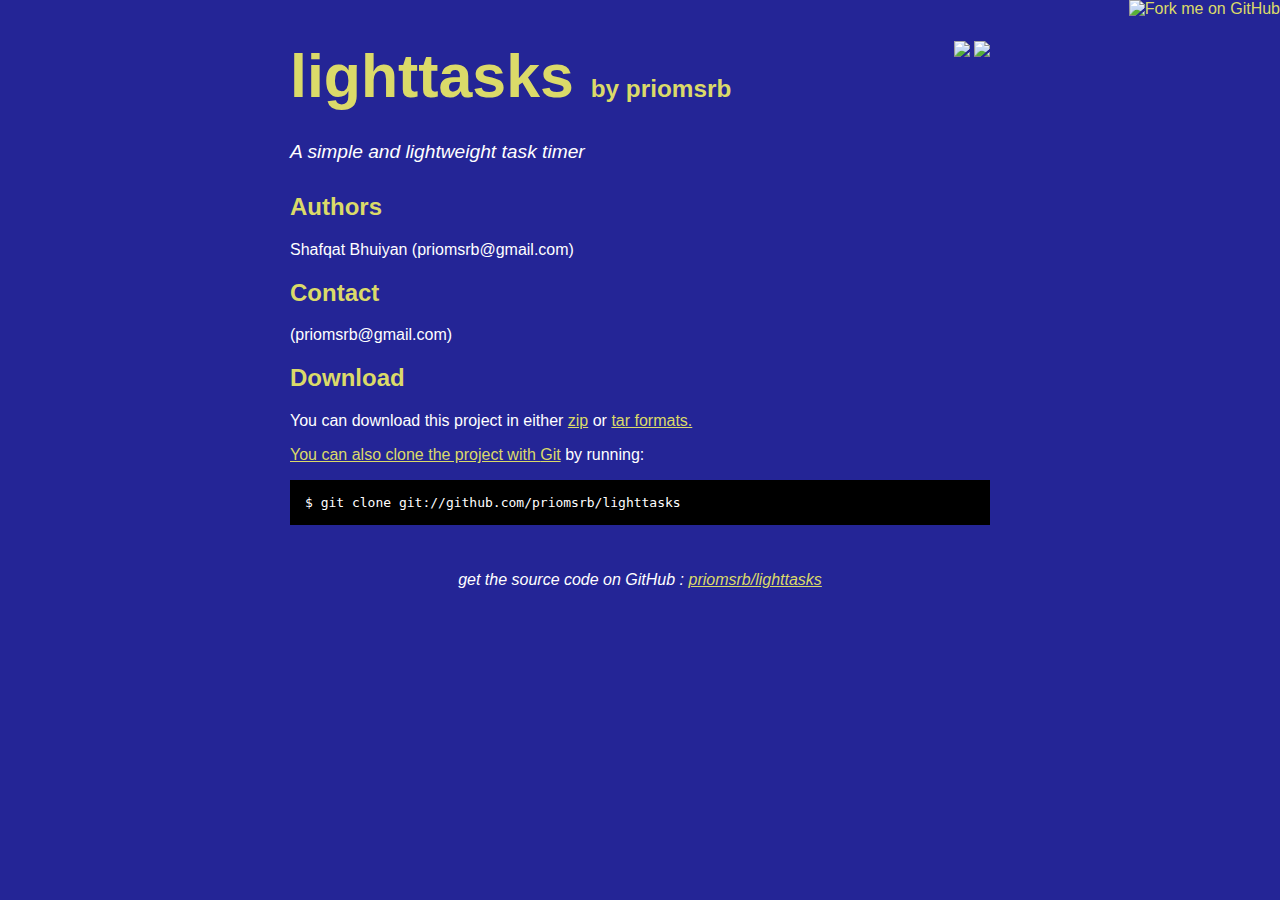
==== index.html @ 10e40512 "Created gh-pages branch via GitHub" ====
<!DOCTYPE html>
<html>
<head>
  <meta charset='utf-8'>

  <title>priomsrb/lighttasks @ GitHub</title>

  <style type="text/css">
    body {
      margin-top: 1.0em;
      background-color: #242596;
      font-family: Helvetica, Arial, FreeSans, san-serif;
      color: #ffffff;
    }
    #container {
      margin: 0 auto;
      width: 700px;
    }
    h1 { font-size: 3.8em; color: #dbda69; margin-bottom: 3px; }
    h1 .small { font-size: 0.4em; }
    h1 a { text-decoration: none }
    h2 { font-size: 1.5em; color: #dbda69; }
    h3 { text-align: center; color: #dbda69; }
    a { color: #dbda69; }
    .description { font-size: 1.2em; margin-bottom: 30px; margin-top: 30px; font-style: italic;}
    .download { float: right; }
    pre { background: #000; color: #fff; padding: 15px;}
    hr { border: 0; width: 80%; border-bottom: 1px solid #aaa}
    .footer { text-align:center; padding-top:30px; font-style: italic; }
  </style>
</head>

<body>
  <a href="https://github.com/priomsrb/lighttasks"><img style="position: absolute; top: 0; right: 0; border: 0;" src="http://s3.amazonaws.com/github/ribbons/forkme_right_darkblue_121621.png" alt="Fork me on GitHub" /></a>

  <div id="container">

    <div class="download">
      <a href="https://github.com/priomsrb/lighttasks/zipball/master">
        <img border="0" width="90" src="https://github.com/images/modules/download/zip.png"></a>
      <a href="https://github.com/priomsrb/lighttasks/tarball/master">
        <img border="0" width="90" src="https://github.com/images/modules/download/tar.png"></a>
    </div>

    <h1><a href="https://github.com/priomsrb/lighttasks">lighttasks</a>
      <span class="small">by <a href="https://github.com/priomsrb">priomsrb</a></span></h1>

    <div class="description">
      A simple and lightweight task timer
    </div>

    

    

    

    

    
      <h2>Authors</h2>
      <p>Shafqat Bhuiyan (priomsrb@gmail.com)<br/>      </p>
    

    
      <h2>Contact</h2>
      <p> (priomsrb@gmail.com)<br/>      </p>
    

    <h2>Download</h2>
    <p>
      You can download this project in either
      <a href="https://github.com/priomsrb/lighttasks/zipball/master">zip</a> or
      <a href="https://github.com/priomsrb/lighttasks/tarball/master">tar formats.
    </p>
    <p>You can also clone the project with <a href="http://git-scm.com">Git</a>
      by running:
      <pre>$ git clone git://github.com/priomsrb/lighttasks</pre>
    </p>

    <div class="footer">
      get the source code on GitHub : <a href="https://github.com/priomsrb/lighttasks">priomsrb/lighttasks</a>
    </div>

  </div>

</body>
</html>
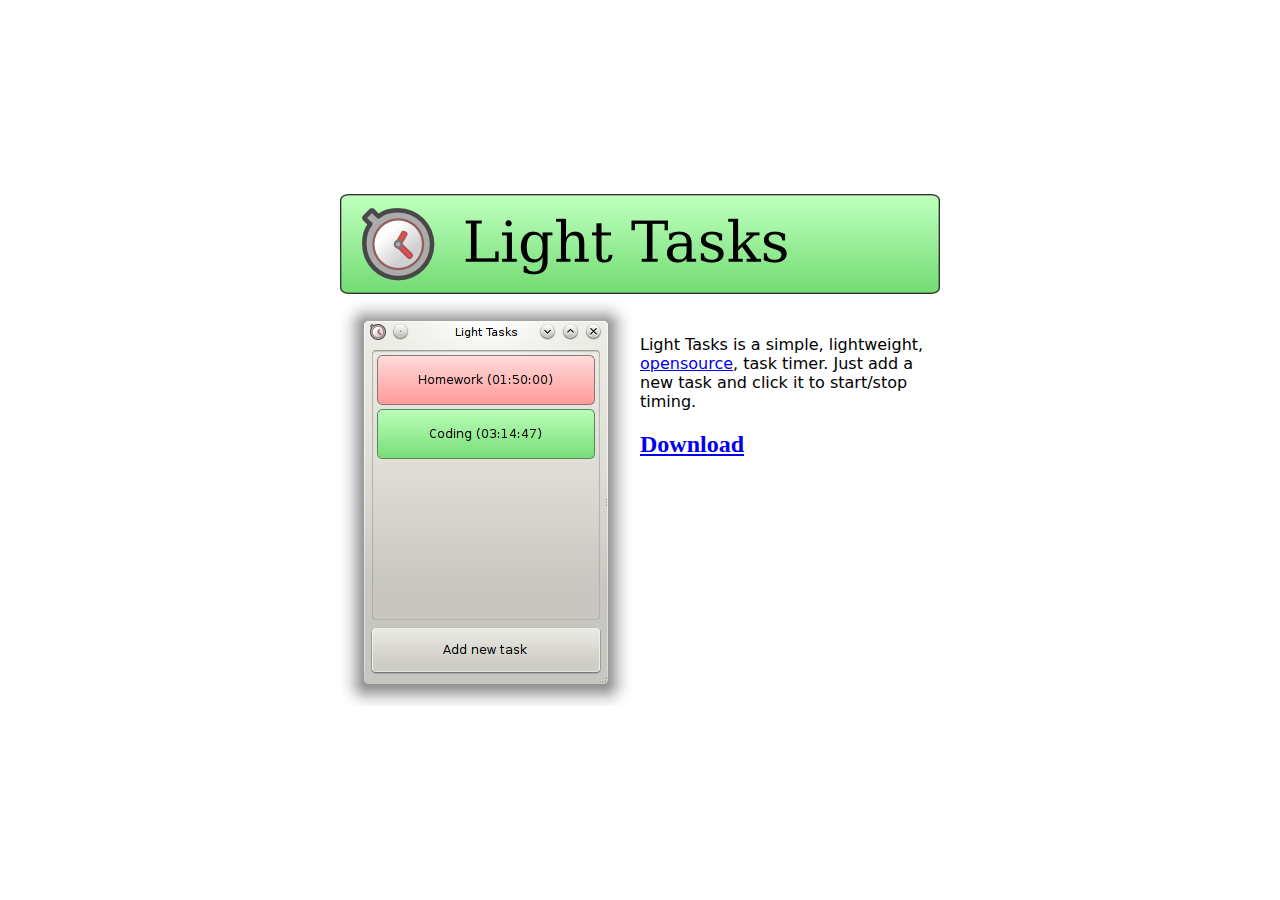
==== commit 24ca91b1: "Merge branch 'gh-pages' of github.com:priomsrb/lighttasks" ====
--- a/index.html
+++ b/index.html
@@ -1,90 +1,59 @@
-<!DOCTYPE html>
 <html>
-<head>
-  <meta charset='utf-8'>
 
-  <title>priomsrb/lighttasks @ GitHub</title>
+  <head>
 
-  <style type="text/css">
-    body {
-      margin-top: 1.0em;
-      background-color: #242596;
-      font-family: Helvetica, Arial, FreeSans, san-serif;
-      color: #ffffff;
-    }
-    #container {
-      margin: 0 auto;
-      width: 700px;
-    }
-    h1 { font-size: 3.8em; color: #dbda69; margin-bottom: 3px; }
-    h1 .small { font-size: 0.4em; }
-    h1 a { text-decoration: none }
-    h2 { font-size: 1.5em; color: #dbda69; }
-    h3 { text-align: center; color: #dbda69; }
-    a { color: #dbda69; }
-    .description { font-size: 1.2em; margin-bottom: 30px; margin-top: 30px; font-style: italic;}
-    .download { float: right; }
-    pre { background: #000; color: #fff; padding: 15px;}
-    hr { border: 0; width: 80%; border-bottom: 1px solid #aaa}
-    .footer { text-align:center; padding-top:30px; font-style: italic; }
-  </style>
-</head>
+    <style type="text/css">
+      p {
+        font-family: Sans;
+      }
+    </style>
 
-<body>
-  <a href="https://github.com/priomsrb/lighttasks"><img style="position: absolute; top: 0; right: 0; border: 0;" src="http://s3.amazonaws.com/github/ribbons/forkme_right_darkblue_121621.png" alt="Fork me on GitHub" /></a>
+    <script type="text/javascript">
 
-  <div id="container">
+      var _gaq = _gaq || [];
+      _gaq.push(['_setAccount', 'UA-29607231-1']);
+      _gaq.push(['_trackPageview']);
 
-    <div class="download">
-      <a href="https://github.com/priomsrb/lighttasks/zipball/master">
-        <img border="0" width="90" src="https://github.com/images/modules/download/zip.png"></a>
-      <a href="https://github.com/priomsrb/lighttasks/tarball/master">
-        <img border="0" width="90" src="https://github.com/images/modules/download/tar.png"></a>
-    </div>
+      (function() {
+       var ga = document.createElement('script'); ga.type = 'text/javascript'; ga.async = true;
+       ga.src = ('https:' == document.location.protocol ? 'https://ssl' : 'http://www') + '.google-analytics.com/ga.js';
+       var s = document.getElementsByTagName('script')[0]; s.parentNode.insertBefore(ga, s);
+       })();
 
-    <h1><a href="https://github.com/priomsrb/lighttasks">lighttasks</a>
-      <span class="small">by <a href="https://github.com/priomsrb">priomsrb</a></span></h1>
+     </script>
 
-    <div class="description">
-      A simple and lightweight task timer
-    </div>
+   </head>
 
-    
+   <body>
+     <table width="100%" height="100%"><tr><td align="center" valign="center">
+           <table width="600" cellspacing="5">
+             <tr>
+               <td colspan="2">
+                 <img src="logo.png">
+               </td>
+             </tr>
+             <tr>
+               <td valign="top">
 
-    
+			   <script type="text/javascript">
+			   if((navigator.appVersion.indexOf("X11")!=-1) || (navigator.appVersion.indexOf("Linux")!=-1)) {
+					document.write('<img src="screenshot-linux.png">')
+			   } else {
+					document.write('<img src="screenshot-windows.png">')
+			   }
+			   </script>
+                 
+               </td>
+               <td valign="top">
+                 <br>
+                 <p>Light Tasks is a simple, lightweight, <a href="https://github.com/priomsrb/lighttasks">opensource</a>, task timer. Just add a new task and click it to start/stop timing.</p>
+                 <h2><a href="download.html">Download</a></h2>
+               </td>
+             </tr>
+           </table>
+     </td></tr></table>
+   </body>
 
-    
+ </html>
 
-    
 
-    
-      <h2>Authors</h2>
-      <p>Shafqat Bhuiyan (priomsrb@gmail.com)-<br/>      </p>
-    
-
-    
-      <h2>Contact</h2>
-      <p> (priomsrb@gmail.com)-<br/>      </p>
-    
-
-    <h2>Download</h2>
-    <p>
-      You can download this project in either
-      <a href="https://github.com/priomsrb/lighttasks/zipball/master">zip</a> or
-      <a href="https://github.com/priomsrb/lighttasks/tarball/master">tar formats.
-    </p>
-    <p>You can also clone the project with <a href="http://git-scm.com">Git</a>
-      by running:
-      <pre>$ git clone git://github.com/priomsrb/lighttasks</pre>
-    </p>
-
-    <div class="footer">
-      get the source code on GitHub : <a href="https://github.com/priomsrb/lighttasks">priomsrb/lighttasks</a>
-    </div>
-
-  </div>
-
-</body>
-</html>
